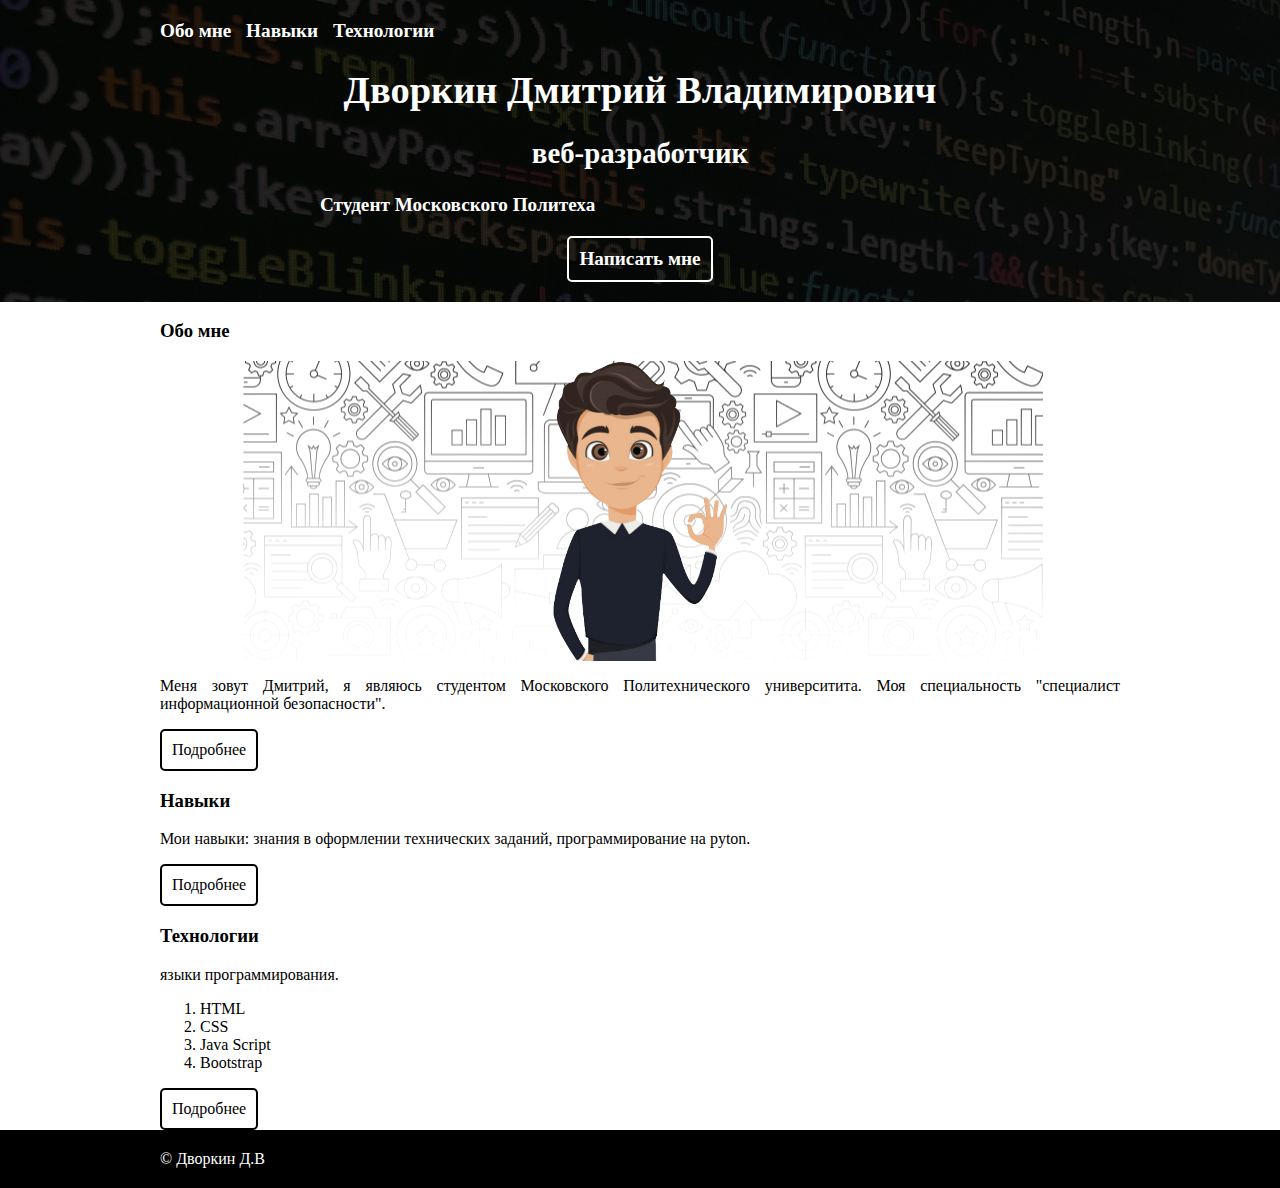
==== lab1/index.html @ 152a2b38 "Add files via upload" ====
<!DOCTYPE html>
<html lang="ru">

<head>
    <meta charset="UTF-8">
    <title>Веб - разработчик Дворкин Д.В</title>
    <link rel="stylesheet" href="style.css">
</head>

<body>
    <header class="header">
        <div class="container">
            <nav class="main-menu">
                <ul>
                    <li><a href="#about">Обо мне</a></li>
                    <li><a href="#skills">Навыки</a></li>
                    <li><a href="#technologies">Технологии</a></li>
                </ul>
            </nav>
        </div>
        <div class="text-center">
            <h1>Дворкин Дмитрий Владимирович</h1>
            <h2>веб-разработчик</h2>
            <p class="w-50 mx-auto">Студент Московского Политеха </p>
                <a class="btn contact-me-btn" href="mailto:d.dmitrii@mail.ru">Написать мне</a>
        </div>
    </header>

    <main>
        <div class="container">
            <section id="about">
                <h3>Обо мне</h3>

                <figure class="avatar">
                    <img src="images/person.png" alt="person">
                </figure>

                <p>Меня зовут Дмитрий, я являюсь студентом Московского Политехнического университита. 
                    Моя специальность "специалист информационной безопасности".
                </p>
                <a class="btn" href="about.html">Подробнее</a>
            </section>

            <section id="skills">
                <h3>Навыки</h3>

                <p> Мои навыки: знания в оформлении технических заданий, программирование на pyton.
                </p>
                <a class="btn" href="skills.html">Подробнее</a>
            </section>

            <section id="technologies">
                <h3>Технологии</h3>

                <p> языки программирования.
                    <ol>
                        <li>HTML</li>
                        <li>CSS</li>
                        <li>Java Script</li>
                        <li>Bootstrap</li>
                    </ol>

                    <a class="btn" href="technologies.html">Подробнее</a>
            </section>
        </div>
    </main>

    <footer class="footer">
        <div class="container">
            &copy; Дворкин Д.В
        </div>
    </footer>
</body>

</html>
---- lab1/style.css ----
body {
    margin: 0;
}

header {
    background-color: black;
    color: white;
    padding: 20px 0;
    font-size: 1.2rem;
    font-weight: bold;
    background-image: url(images/background.jpg);
    background-size: cover;
}

.main-menu ul {
    list-style: none;
    margin: 0;
    padding: 0;
}

.main-menu li {
    display: inline;
    margin-right: 10px;
}

.main-menu li:last-child {
    margin-right: 0;
}

.main-menu a {
    text-decoration: none;
    color: white;
}

.container {
    max-width: 75%;
    margin: 0 auto;
}

p {
    text-align: justify;
}

.footer {
    background-color: black;
    padding: 20px 0;
    color: white;
}

.avatar {
    text-align: center;
    height: 300px;
    background-image: url(images/background1.png);
    background-repeat: no-repeat;
    background-position: center;
}

.avatar img {
    height: 100%;
}

.text-center {
    text-align: center;
}

.w-50 {
    width: 50%;
}

.mx-auto {
    margin-left: auto;
    margin-right: auto;
}

.btn {
    display: inline-block;
    text-decoration: none;
    color: black;
    border: 2px solid black;
    padding: 10px;
    border-radius: 5px;
}
.contact-me-btn {
    color: white;
    border-color: white;
}
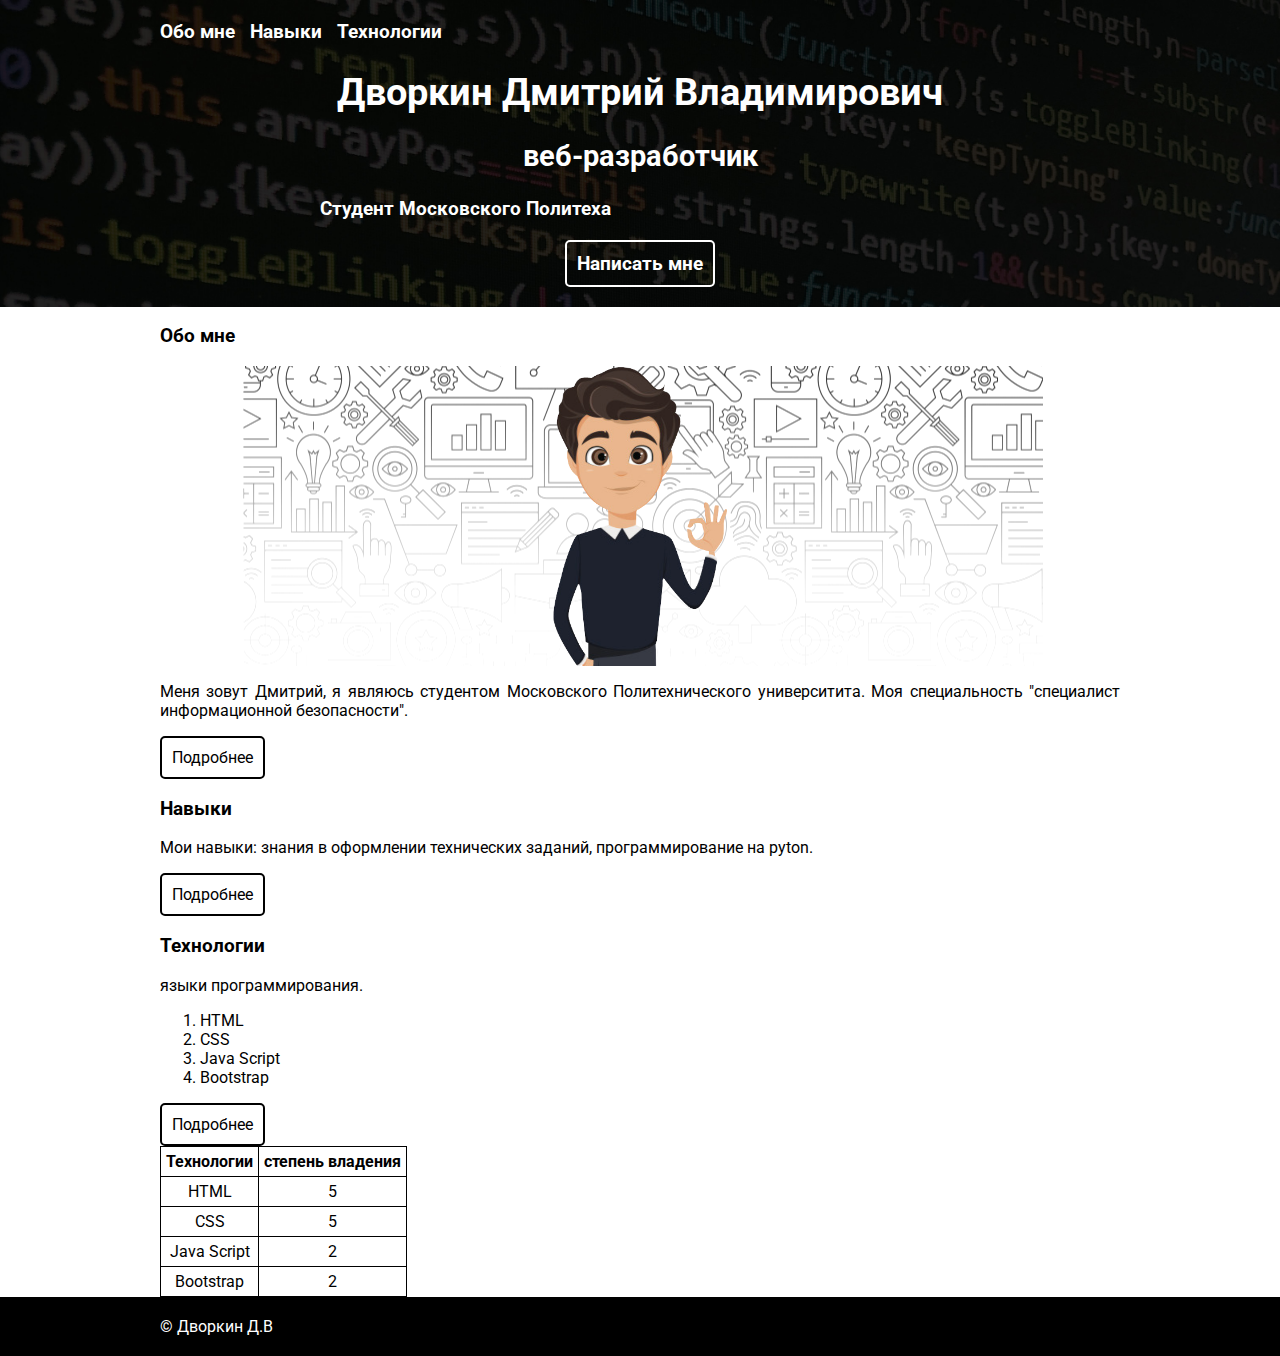
==== commit 3619277c: "Add files via upload" ====
--- a/lab1/index.html
+++ b/lab1/index.html
@@ -4,6 +4,9 @@
 <head>
     <meta charset="UTF-8">
     <title>Веб - разработчик Дворкин Д.В</title>
+    <link rel="preconnect" href="https://fonts.googleapis.com">
+    <link rel="preconnect" href="https://fonts.gstatic.com" crossorigin>
+    <link href="https://fonts.googleapis.com/css2?family=Roboto:wght@400;700&display=swap" rel="stylesheet">
     <link rel="stylesheet" href="style.css">
 </head>
 
@@ -61,6 +64,32 @@
                     </ol>
 
                     <a class="btn" href="technologies.html">Подробнее</a>
+                    <table>
+                        <thead>
+                            <tr>
+                                <th>Технологии</th>
+                                <th>степень владения</th>
+                            </tr>
+                        </thead>
+                        <tbody>
+                            <tr>
+                                <td>HTML</td>
+                                <td>5</td>
+                            </tr>
+                            <tr>
+                                <td>CSS</td>
+                                <td>5</td>
+                            </tr>
+                            <tr>
+                                <td>Java Script</td>
+                                <td>2</td>
+                            </tr>
+                            <tr>
+                                <td>Bootstrap</td>
+                                <td>2</td>
+                            </tr>
+                        </tbody>
+                    </table>
             </section>
         </div>
     </main>
--- a/lab1/style.css
+++ b/lab1/style.css
@@ -1,5 +1,6 @@
 body {
     margin: 0;
+    font-family: 'Roboto', sans-serif;
 }
 
 header {
@@ -83,4 +84,15 @@
 .contact-me-btn {
     color: white;
     border-color: white;
-}+}
+
+table{
+    border-collapse: collapse;
+}
+
+th, td{
+    border: 1px solid black;
+    text-align: center;
+    padding: 5px;
+}
+
